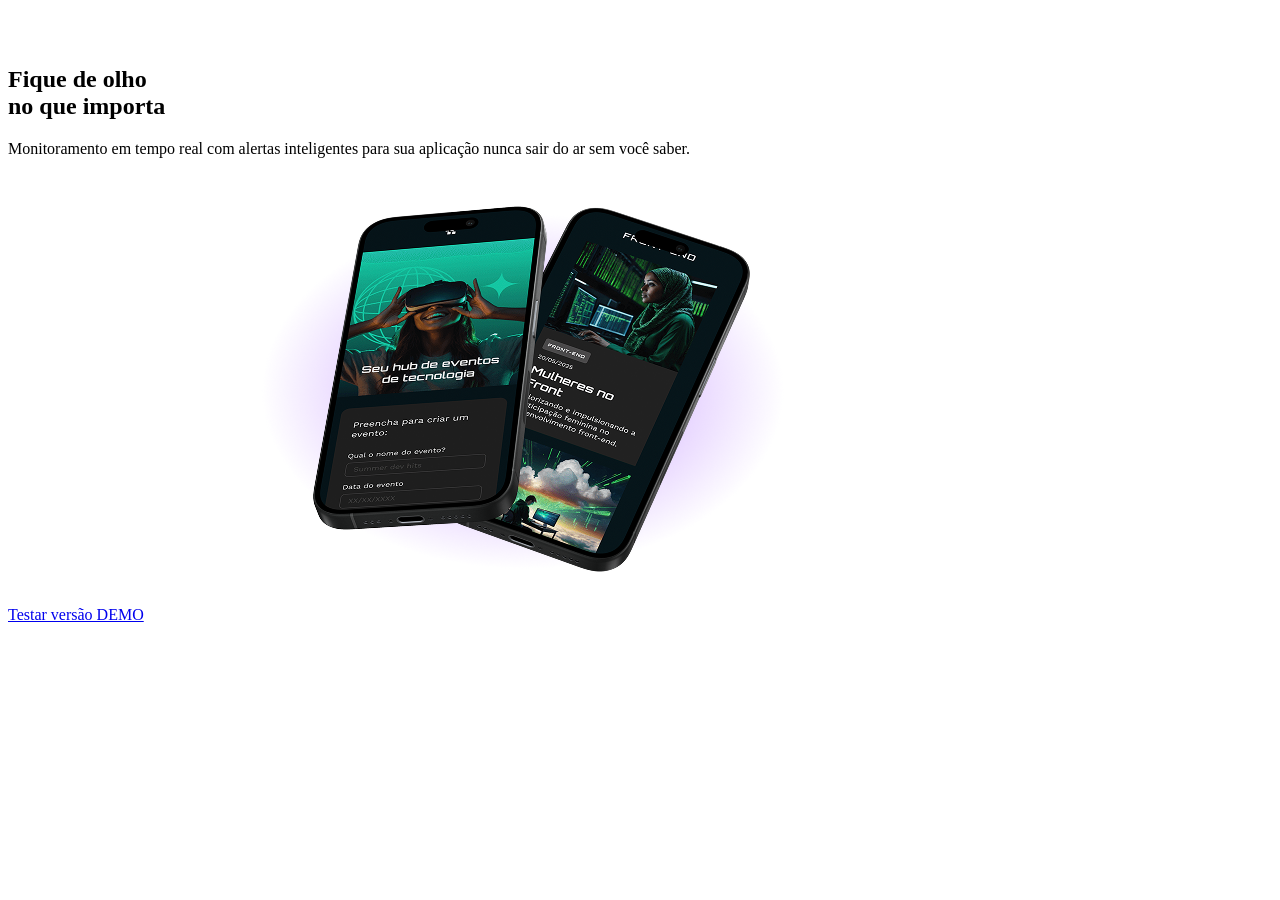
==== tecboard/index.html @ e72a3abb "Estrutura HTML da index." ====
<!DOCTYPE html>
<html lang="pt-br">
<head>
    <meta charset="UTF-8">
    <meta name="viewport" content="width=device-width, initial-scale=1.0">
    <title>Tecboard</title>

    <link rel="icon" href="favicon-tecboard-roxo.svg" type="image/svg+xml">

</head>
<body>
    <header>
        <img src="img/logo-tecboard-branco.png" alt="loo tecboard - cor branca" srcset="">
    </header>
    <main>
        <section>
            <h1>
                <span>Fique de olho</span>
                <br>no que importa
            </h1>
            <p>
                Monitoramento em tempo real com alertas inteligentes para sua aplicação nunca sair do ar sem você saber.
            </p>
            <a href="#">Testar versão DEMO</a>
            <img src="img/celulares-sobrespostos-desktop.png" alt="Dois celulares sobrepostos, com uma sombra roxa sob eles">
        </section>
    </main>
</body>
</html>
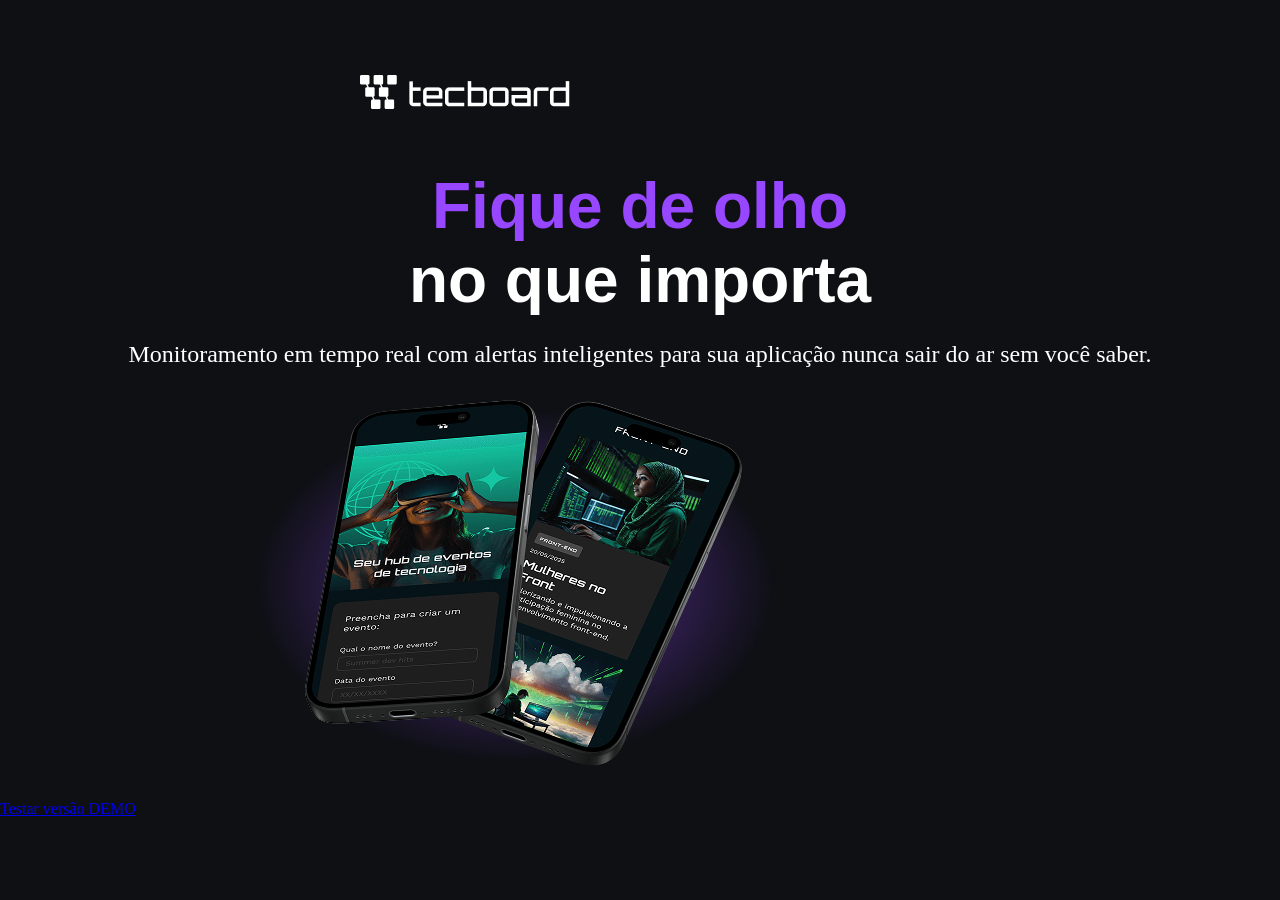
==== commit 1fad2b51: "Estilização da página-1" ====
--- a/tecboard/index.html
+++ b/tecboard/index.html
@@ -7,6 +7,7 @@
 
     <link rel="icon" href="favicon-tecboard-roxo.svg" type="image/svg+xml">
 
+    <link rel="stylesheet" href="css/style.css">
 </head>
 <body>
     <header>
--- a/tecboard/css/style.css
+++ b/tecboard/css/style.css
@@ -0,0 +1,32 @@
+/*Reset*/
+*{
+    margin: 0;
+    padding: 0;
+}
+
+/*Estilos Desktop*/
+body{
+    background-color: #0e1014;
+    color: #fff;
+}
+
+header img{
+    display: block;
+    margin: 75px 0 0 360px;
+}
+h1{
+    font-size: 64px;
+    font-family: Impact, Haettenschweiler, 'Arial Narrow Bold', sans-serif;
+    text-align: center;
+    margin: 60px 0 0 0;
+}
+
+h1 span{
+    color: #9747ff;
+}
+p{
+    font-size: 24px;
+    font-family: georgia, 'Times New Roman', Times, serif;
+    text-align: center;
+    margin: 24px auto 0;
+}
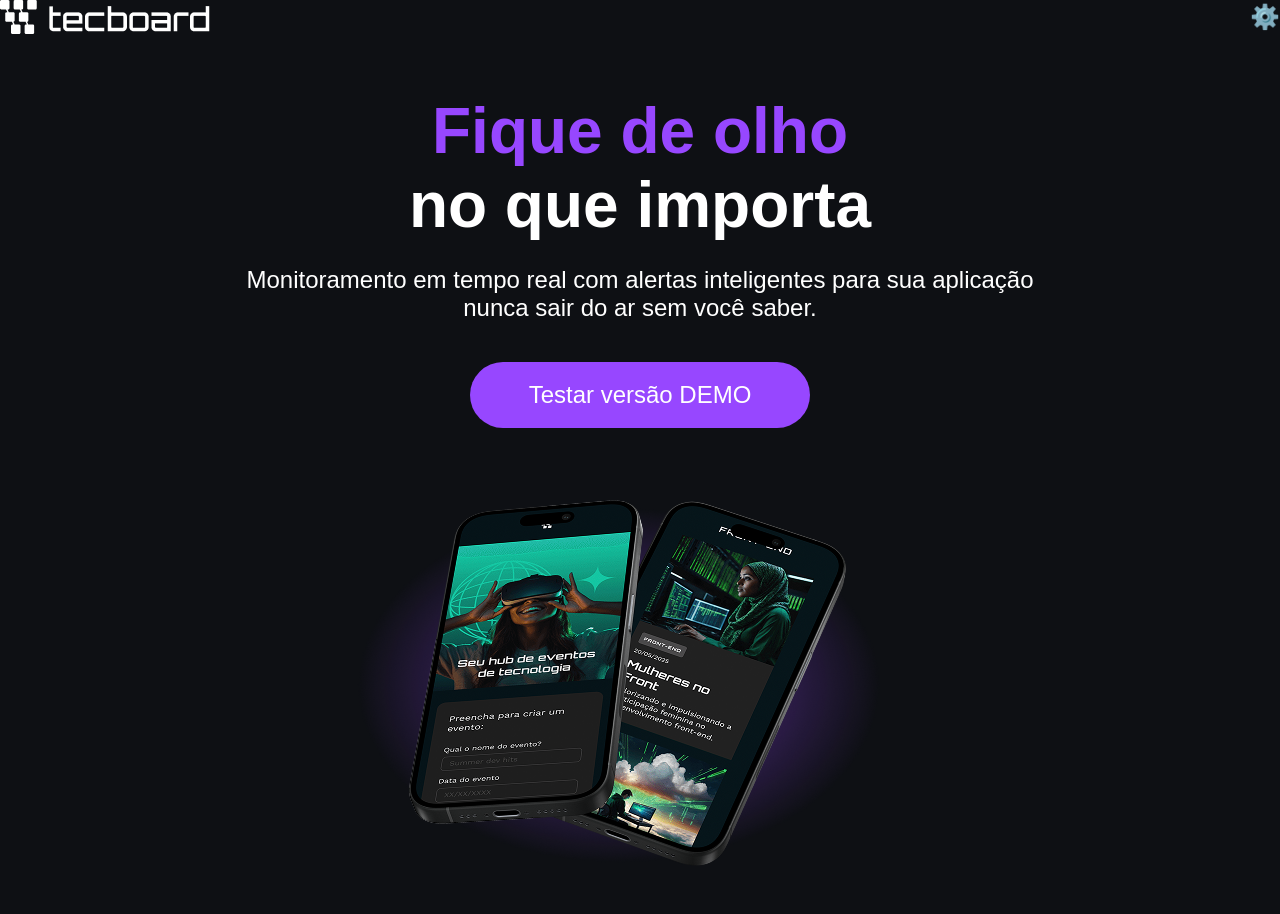
==== commit 34d6b72d: "Botão para alterar tema" ====
--- a/tecboard/index.html
+++ b/tecboard/index.html
@@ -11,7 +11,8 @@
 </head>
 <body>
     <header>
-        <img src="img/logo-tecboard-branco.png" alt="loo tecboard - cor branca" srcset="">
+        <img src="img/logo-tecboard-branco.png" alt="Logo tecboard - cor branca" srcset="">
+        <span title="Trocar tema">⚙️</span>
     </header>
     <main>
         <section>
--- a/tecboard/css/style.css
+++ b/tecboard/css/style.css
@@ -1,32 +1,119 @@
-/*Reset*/
-*{
+@font-face {
+    font-family: "Poppins";
+    src: url("../fonts/Poppins-Bold.ttf") format(truetype);
+    font-weight: 700;
+    font-style: normal;
+    font-display: swap;
+}
+
+@font-face {
+    font-family: "Roboto";
+    src: url("../fonts/Roboto-Bold.ttf") format(truetype);
+    font-weight: 400;
+    font-style: normal;
+    font-display: swap;
+}
+
+/* Reset */
+* {
     margin: 0;
     padding: 0;
 }
 
-/*Estilos Desktop*/
-body{
-    background-color: #0e1014;
-    color: #fff;
+/* Estilos Desktop */
+body {
+    background-color: #0E1014;
+    color: #FFF;
 }
 
-header img{
+header {
+    display: flex;
+    margin: 75px 360 0;
+    justify-content: space-between;
+    align-items: center;
+}
+
+header img {
     display: block;
-    margin: 75px 0 0 360px;
 }
-h1{
+
+header span{
+    font-size: 24px;
+    cursor: pointer;
+}
+
+h1 {
     font-size: 64px;
     font-family: Impact, Haettenschweiler, 'Arial Narrow Bold', sans-serif;
+    font-family: "Poppins", sans-serif;
     text-align: center;
-    margin: 60px 0 0 0;
+    margin-top: 60px;
 }
 
-h1 span{
-    color: #9747ff;
+h1 span {
+    color: #9747FF;
 }
-p{
+
+p {
+    font-family: Georgia, 'Times New Roman', Times, serif;
+    font-family: "Roboto", sans-serif;
     font-size: 24px;
-    font-family: georgia, 'Times New Roman', Times, serif;
     text-align: center;
     margin: 24px auto 0;
+    width: 792px;
+}
+
+a {
+    color: #FFF;
+    font-family: Arial, Helvetica, sans-serif;
+    font-family: "Roboto", sans-serif;
+    font-size: 24px;
+    text-decoration: none;
+    background-color: #9747FF;
+    width: 340px;
+    height: 66px;
+    display: block;
+    text-align: center;
+    line-height: 66px;
+    border-radius: 36px;
+    margin: 40px auto;
+}
+
+a:hover{
+    background-color: #B233E8;
+    border: 2px solid #FFF;   
+}
+
+section img {
+    display: block;
+    margin: 0 auto;
+    width: 792px;
+    height: 446px;
+}
+
+@media(max-width: 375px){
+
+    header img {
+        margin: 32px 0 0 16px;
+    }
+
+    h1 {
+        font-size: 40px;
+    }
+
+    p {
+        font-size: 20px;
+        width: 340px;
+    }
+
+    a {
+        font-size: 20px;
+        width: 251px;
+    }
+
+    section img {
+        width: 340px;
+        height: 230px;
+    }
+
 }
